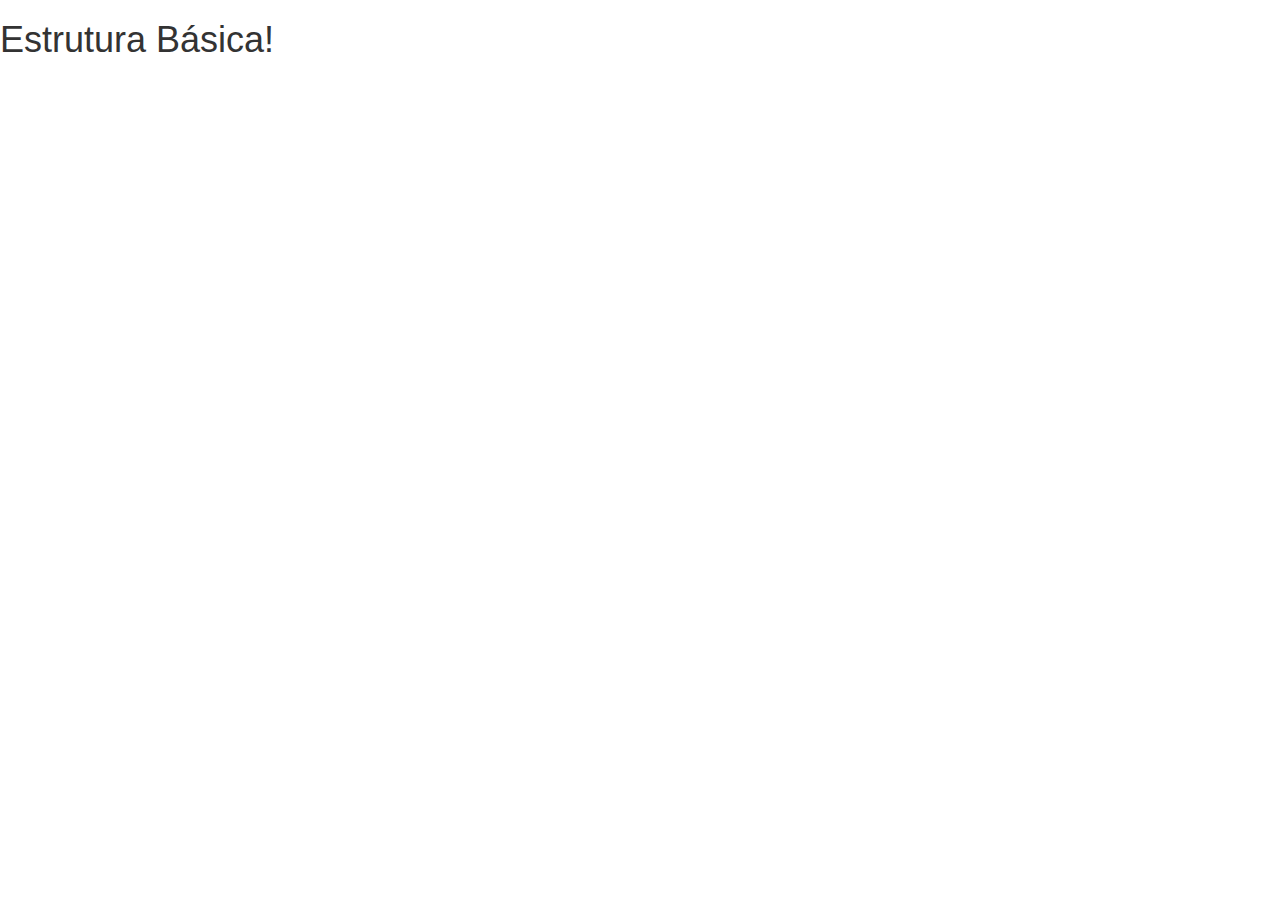
==== index.html @ 52568325 "SGL _ Iniciando o controle de versao do projeto" ====
<!DOCTYPE html>
<html lang="pt-br">

<head>
    <meta charset="utf-8">
    <meta http-equiv="X-UA-Compatible" content="IE=edge">
    <meta name="viewport" content="width=device-width, initial-scale=1">
    <title> PRODEPA - SGL -Sistema de Gerênciamento de Link's </title>
    <!-- Bootstrap -->
    <link href="css/bootstrap.min.css" rel="stylesheet">
    <link rel="stylesheet" href="css/estilo.css">
</head>

<body>
    <h1>Estrutura Básica!</h1>

    <!-- jQuery (obrigatório para plugins JavaScript do Bootstrap) -->
    <script src="https://ajax.googleapis.com/ajax/libs/jquery/1.12.4/jquery.min.js"></script>
    <!-- Inclui todos os plugins compilados (abaixo), ou inclua arquivos separadados se necessário -->
    <script src="js/bootstrap.min.js"></script>
    <script src="js/sgl.js"></script>
</body>

</html>
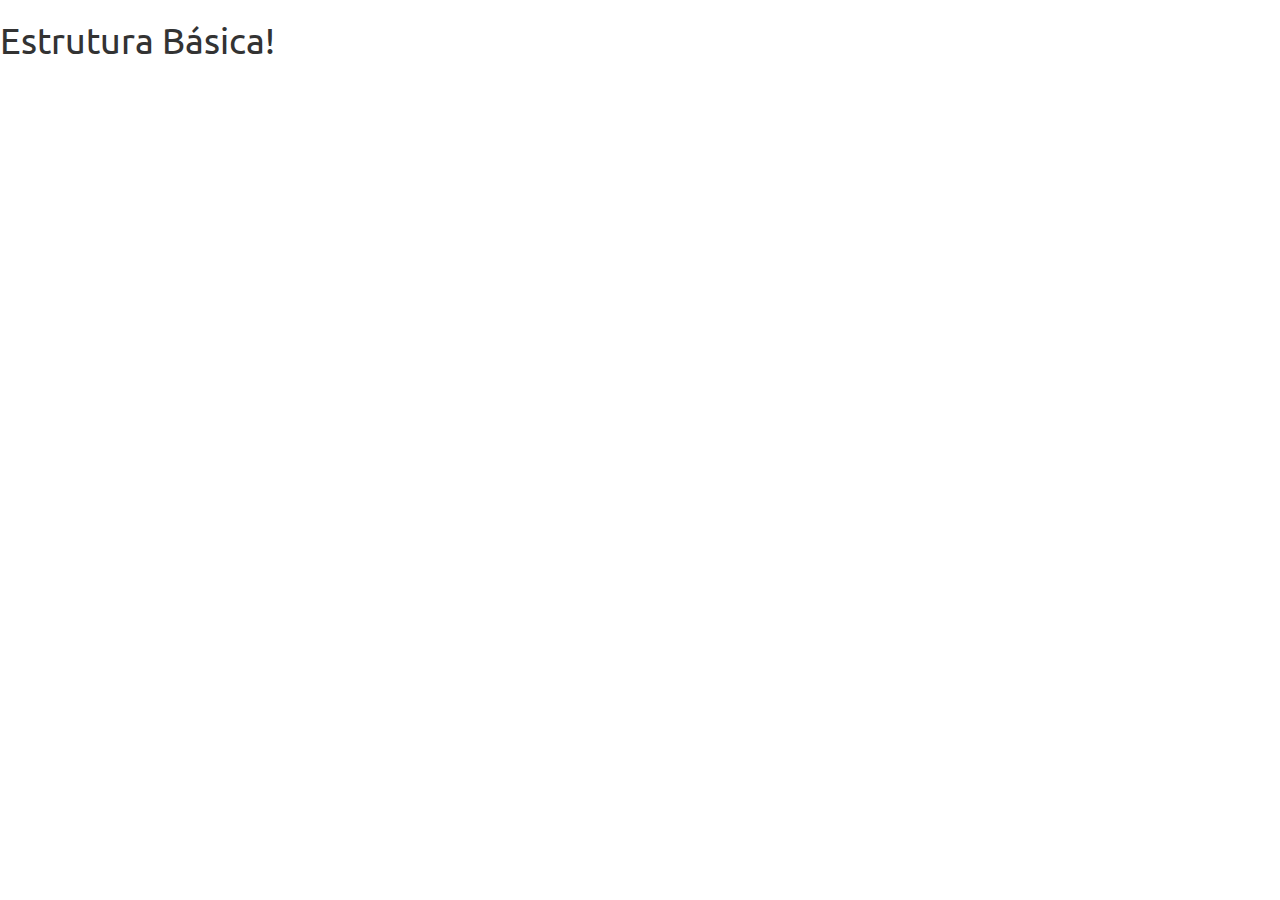
==== commit e5f99d16: "SGL _ Tela de login.html" ====
--- a/index.html
+++ b/index.html
@@ -5,9 +5,13 @@
     <meta charset="utf-8">
     <meta http-equiv="X-UA-Compatible" content="IE=edge">
     <meta name="viewport" content="width=device-width, initial-scale=1">
+    <link rel="icon" type="image/gif" href="imagens/icon-prodepa.gif" sizes="32x32" />
+    <meta property="ogg:title" content="PRODEPA - SGL -Sistema de Gerênciamento de Link's ">
+    <meta property="ogg:description" content="Sistema de Gerenciamento de Link's - PRODEPA !">
     <title> PRODEPA - SGL -Sistema de Gerênciamento de Link's </title>
     <!-- Bootstrap -->
     <link href="css/bootstrap.min.css" rel="stylesheet">
+    <!-- SGL -->
     <link rel="stylesheet" href="css/estilo.css">
 </head>
 
--- a/css/estilo.css
+++ b/css/estilo.css
@@ -0,0 +1,74 @@
+@charset "UTF-8";
+@font-face {
+    font-family: "ubuntu-regular";
+    src: url(../fonts/ubuntu-regular.ttf);
+}
+/* TAGS NATIVAS */
+.h1, .h2, .h3, .h4, .h5, .h6, h1, h2, h3, h4, h5, h6, p, a, form, label, input[type='text'], input[type='email'], input[type='number'], textarea, body {
+    font-family: "ubuntu-regular";
+}
+
+body{
+
+}
+/* CLASSES GLOBAIS*/
+.img-center{
+    display: block;
+    margin: auto;
+}
+.bg-success{background-color: rgb(50, 179, 51); color: white;}
+/*TELA LOGIN*/
+
+#tela_login {
+    background-color: #2E3092;
+    border-radius: 5px;
+    margin-top: 10%;
+    padding: 10px 30px;
+    color: white;
+}
+
+#tela_login h3 {
+    background-color: #0098DB;
+    color: white;
+    padding: 10px;
+    margin: 10px -30px;
+    margin-top: 0;
+}
+
+#tela_login input[type='submit'] {
+    display: inline-block;
+    padding-left: 30px;
+    padding-right: 30px
+}
+
+#tela_login p.bg-danger{
+    background-color: rgb(240, 95, 76);
+    color: white;
+    padding: 10px;
+}
+#tela_login a {
+    color: rgb(199, 199, 199);
+    float: right;
+    cursor: pointer;
+}
+
+#tela_login a:hover, #tela_login a:focus {
+    text-decoration: none;
+    color: white;
+    display: inline-block;
+}
+#tela_recupera_senha{
+    background-color: #F5F5F5;
+    border: 1px solid rgb(199, 195, 200);
+    border-radius: 5px;
+    padding: 20px;
+}
+@media (min-width: 990px){
+    /*TELA LOGIN*/
+    #tela_login img{margin-top:20px}
+}
+@media (max-width: 990px){
+    /*TELA LOGIN*/
+    #tela_login{margin-top: 10px; margin-bottom: 10px;}
+    #tela_login img{max-width: 400px}
+}
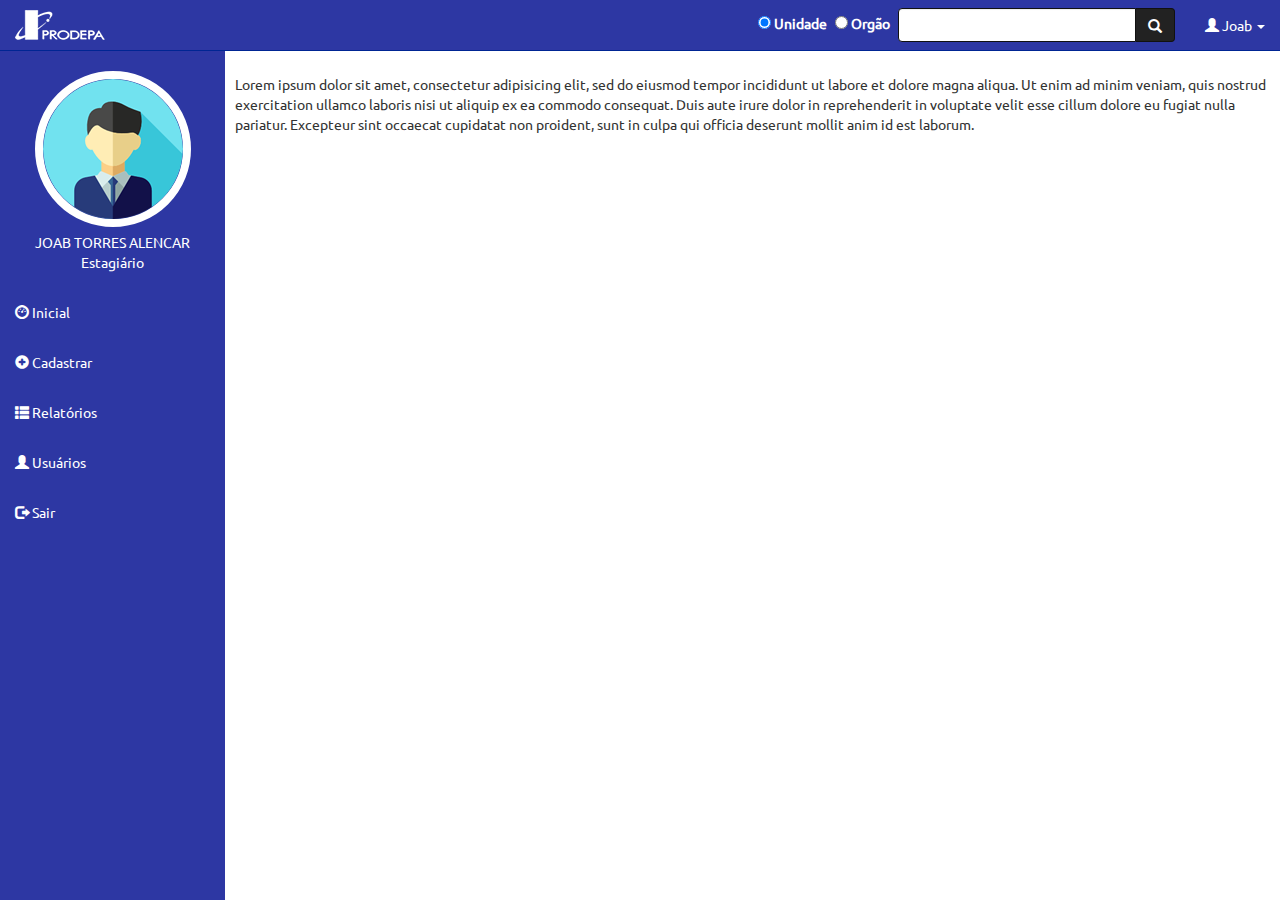
==== commit 0e844606: "criado menu de navegação do sistema" ====
--- a/index.html
+++ b/index.html
@@ -1,28 +1,156 @@
 <!DOCTYPE html>
 <html lang="pt-br">
 
-<head>
-    <meta charset="utf-8">
-    <meta http-equiv="X-UA-Compatible" content="IE=edge">
-    <meta name="viewport" content="width=device-width, initial-scale=1">
-    <link rel="icon" type="image/gif" href="imagens/icon-prodepa.gif" sizes="32x32" />
-    <meta property="ogg:title" content="PRODEPA - SGL -Sistema de Gerênciamento de Link's ">
-    <meta property="ogg:description" content="Sistema de Gerenciamento de Link's - PRODEPA !">
-    <title> PRODEPA - SGL -Sistema de Gerênciamento de Link's </title>
-    <!-- Bootstrap -->
-    <link href="css/bootstrap.min.css" rel="stylesheet">
-    <!-- SGL -->
-    <link rel="stylesheet" href="css/estilo.css">
-</head>
+    <head>
+        <meta charset="utf-8">
+        <meta http-equiv="X-UA-Compatible" content="IE=edge">
+        <meta name="viewport" content="width=device-width, initial-scale=1">
+        <link rel="icon" type="image/gif" href="imagens/icon-prodepa.gif" sizes="32x32" />
+        <meta property="ogg:title" content="PRODEPA - SGL -Sistema de Gerênciamento de Link's ">
+        <meta property="ogg:description" content="Sistema de Gerenciamento de Link's - PRODEPA !">
+        <title> PRODEPA - SGL -Sistema de Gerenciamento de Link's </title>
+        <!-- Bootstrap -->
+        <link href="css/bootstrap.min.css" rel="stylesheet">
+        <!-- SGL -->
+        <link rel="stylesheet" href="css/estilo.css">
+    </head>
 
-<body>
-    <h1>Estrutura Básica!</h1>
+    <body>
+        <div id="tela_sistema">
 
-    <!-- jQuery (obrigatório para plugins JavaScript do Bootstrap) -->
-    <script src="https://ajax.googleapis.com/ajax/libs/jquery/1.12.4/jquery.min.js"></script>
-    <!-- Inclui todos os plugins compilados (abaixo), ou inclua arquivos separadados se necessário -->
-    <script src="js/bootstrap.min.js"></script>
-    <script src="js/sgl.js"></script>
-</body>
+            <!-- Navigation -->
+            <nav class="navbar navbar-inverse navbar-fixed-top" role="navigation" id="menu_sistema">
+                <!-- Brand and toggle get grouped for better mobile display -->
+                <div class="navbar-header">
+                    <button type="button" class="navbar-toggle" data-toggle="collapse" data-target=".navbar-ex1-collapse">
+                        <span class="sr-only">Toggle navigation</span>
+                        <span class="icon-bar"></span>
+                        <span class="icon-bar"></span>
+                        <span class="icon-bar"></span>
+                    </button>
+                    <a class="navbar-brand" href="index.html"><img src="imagens/logo_menu.png" alt=""></a>
+                </div>
+                <!-- Top Menu Items -->
+
+                <ul class="nav navbar-right top-nav">
+                    <li>
+                        <form action="text.html" class="navbar-form" method="POST" autocomplete="off" name="nSearchSGL">
+                            <div class="form-group">
+                                <label ><input type="radio" name="nSearchFinalidade" value="Unidade" checked> Unidade</label>
+                                <label ><input type="radio" name="nSearchFinalidade" value="Orgão"> Orgão</label>
+                            </div>
+                            <div class="input-group">
+                                <input type="text" name="nSerachCampo" class="form-control">
+                                <span class="input-group-addon" onclick="submit_form_navbar()"><span class="glyphicon glyphicon-search"></span></span>
+                            </div>
+                        </form>
+                    </li>
+                    <li class="dropdown">
+                        <a href="#" class="dropdown-toggle" data-toggle="dropdown"><i class="glyphicon glyphicon-user"></i> Joab <b class="caret"></b></a>
+                        <ul class="dropdown-menu">
+                            <li>
+                                <a href="#"><i class="glyphicon glyphicon-user"></i> Editar Perfil</a>
+                            </li>
+                            <li class="divider"></li>
+                            <li>
+                                <a href="#"><i class="glyphicon glyphicon-log-out"></i> Sair</a>
+                            </li>
+
+                        </ul>
+                    </li>
+                </ul>
+
+                <!-- Sidebar Menu Items - These collapse to the responsive navigation menu on small screens -->
+                <div class="collapse navbar-collapse navbar-ex1-collapse">
+                    <nav class="side-nav"> 
+                        <figure>
+                            <img src="imagens/user_masculino.png" class="img-center img-responsive img-circle">
+                            <figcaption>
+                                <p class="text-center text-uppercase">Joab Torres Alencar</p>
+                                <p class="text-center">Estagiário</p>
+                            </figcaption>
+                        </figure>
+
+                        <ul class="nav navbar-nav">
+
+                            <li >
+                                <a href="index.html"><i class="glyphicon glyphicon-dashboard"></i> Inicial</a>
+                            </li>
+                            <li>
+                                <a href="javascript:;" data-toggle="collapse" data-target="#menu_cadastro"><i class="glyphicon glyphicon-plus-sign"></i> Cadastrar <i class="fa fa-fw fa-caret-down"></i></a>
+                                <ul id="menu_cadastro" class="collapse">
+                                    <li>
+                                        <a href="#"><i class="glyphicon glyphicon-plus-sign"></i> Cidade</a>
+                                    </li>
+                                    <li>
+                                        <a href="#"><i class="glyphicon glyphicon-plus-sign"></i> Orgão</a>
+                                    </li>
+                                    <li>
+                                        <a href="#"><i class="glyphicon glyphicon-plus-sign"></i> AP</a>
+                                    </li>
+                                    <li>
+                                        <a href="#"><i class="glyphicon glyphicon-plus-sign"></i> Unidade</a>
+                                    </li>
+                                </ul>
+                            </li>
+                            <li>
+                                <a href="javascript:;" data-toggle="collapse" data-target="#menu_relatorio"><i class="glyphicon glyphicon-th-list"></i> Relatórios <i class="fa fa-fw fa-caret-down"></i></a>
+                                <ul id="menu_relatorio" class="collapse">
+                                    <li>
+                                        <a href="#"><i class="glyphicon glyphicon-th-list"></i> Cidades</a>
+                                    </li>
+                                    <li>
+                                        <a href="#"><i class="glyphicon glyphicon-th-list"></i> Orgãos</a>
+                                    </li>
+                                    <li>
+                                        <a href="#"><i class="glyphicon glyphicon-th-list"></i> AP's</a>
+                                    </li>
+                                    <li>
+                                        <a href="#"><i class="glyphicon glyphicon-th-list"></i> Unidade</a>
+                                    </li>
+                                    <li>
+                                        <a href="#"><i class="glyphicon glyphicon-th-list"></i> Filtro</a>
+                                    </li>
+                                </ul>
+                            </li>
+                            <li>
+                                <a href="javascript:;" data-toggle="collapse" data-target="#menu_usuario"><i class="glyphicon glyphicon-user"></i> Usuários <i class="fa fa-fw fa-caret-down"></i></a>
+                                <ul id="menu_usuario" class="collapse">
+                                    <li>
+                                        <a href="#"><i class="glyphicon glyphicon-plus-sign"></i> Novo Usuário</a>
+                                    </li>
+                                    <li>
+                                        <a href="#"><i class="glyphicon glyphicon-user"></i> Editar Perfil</a>
+                                    </li>
+                                    <li>
+                                        <a href="#"><i class="glyphicon glyphicon-th-list"></i> Lista Usuário</a>
+                                    </li>
+                                </ul>
+                            </li>
+                            <li>
+                                <a href=""><i class="glyphicon glyphicon-log-out"></i> Sair</a>
+                            </li>
+                        </ul>
+                    </nav>
+                    <!-- FIM SIDE-NAV-->
+                </div>
+                <!-- /.navbar-collapse -->
+            </nav>
+
+            <div id="conteudo_sistema">
+                <p>Lorem ipsum dolor sit amet, consectetur adipisicing elit, sed do eiusmod tempor incididunt ut labore et dolore magna aliqua. Ut enim ad minim veniam, quis nostrud exercitation ullamco laboris nisi ut aliquip ex ea commodo consequat. Duis aute
+                    irure dolor in reprehenderit in voluptate velit esse cillum dolore eu fugiat nulla pariatur. Excepteur sint occaecat cupidatat non proident, sunt in culpa qui officia deserunt mollit anim id est laborum.</p>
+            </div>
+            <!-- /#conteudo_sistema -->
+
+        </div>
+        <!-- /#tela_sistema -->
+
+        <!-- jQuery (obrigatório para plugins JavaScript do Bootstrap) -->
+        <script src="https://ajax.googleapis.com/ajax/libs/jquery/1.12.4/jquery.min.js"></script>
+        <!-- Inclui todos os plugins compilados (abaixo), ou inclua arquivos separadados se necessário -->
+        <script src="js/bootstrap.min.js"></script>
+        <script src="js/sgl.js"></script>
+    </body>
 
 </html>
--- a/css/estilo.css
+++ b/css/estilo.css
@@ -3,20 +3,28 @@
     font-family: "ubuntu-regular";
     src: url(../fonts/ubuntu-regular.ttf);
 }
+
+
 /* TAGS NATIVAS */
+
 .h1, .h2, .h3, .h4, .h5, .h6, h1, h2, h3, h4, h5, h6, p, a, form, label, input[type='text'], input[type='email'], input[type='number'], textarea, body {
     font-family: "ubuntu-regular";
 }
 
-body{
-
-}
+
 /* CLASSES GLOBAIS*/
-.img-center{
+
+.img-center {
     display: block;
     margin: auto;
 }
-.bg-success{background-color: rgb(50, 179, 51); color: white;}
+.oculta{display: none};
+.bg-success {
+    background-color: rgb(50, 179, 51);
+    color: white;
+}
+
+
 /*TELA LOGIN*/
 
 #tela_login {
@@ -41,11 +49,12 @@
     padding-right: 30px
 }
 
-#tela_login p.bg-danger{
+#tela_login p.bg-danger {
     background-color: rgb(240, 95, 76);
     color: white;
     padding: 10px;
 }
+
 #tela_login a {
     color: rgb(199, 199, 199);
     float: right;
@@ -57,18 +66,168 @@
     color: white;
     display: inline-block;
 }
-#tela_recupera_senha{
+
+#tela_recupera_senha {
     background-color: #F5F5F5;
     border: 1px solid rgb(199, 195, 200);
     border-radius: 5px;
     padding: 20px;
 }
-@media (min-width: 990px){
+
+@media (min-width: 990px) {
     /*TELA LOGIN*/
-    #tela_login img{margin-top:20px}
-}
-@media (max-width: 990px){
+    #tela_login img {
+        margin-top: 20px
+    }
+}
+
+@media (max-width: 990px) {
     /*TELA LOGIN*/
-    #tela_login{margin-top: 10px; margin-bottom: 10px;}
-    #tela_login img{max-width: 400px}
-}
+    #tela_login {
+        margin-top: 10px;
+        margin-bottom: 10px;
+    }
+    #tela_login img {
+        max-width: 400px
+    }
+}
+
+/*CONTAINER DO SISTEMA*/
+#tela_sistema {
+    padding-left: 0;
+}
+
+#conteudo_sistema {
+    width: 100%;
+    padding: 0;
+    background-color: #fff;
+    margin-top: 100px;
+}
+
+@media(min-width:768px) {
+    #tela_sistema {
+        padding-left: 225px;
+    }
+    #conteudo_sistema {
+        padding: 10px;
+        margin-top: 64px;
+    }
+}
+
+/*MENU PRINCIPAL - NAV*/
+.navbar-inverse{
+    background-color: #2D37A3;
+    border-color: #002593;
+    color: white;
+}
+.navbar-inverse>.navbar-header>.navbar-brand{padding: 10px 15px;}
+.navbar-inverse .navbar-nav > li > a{color: white}
+/* Top Navigation */
+
+.top-nav {
+    padding: 0 15px;
+}
+
+
+.top-nav>li {
+    display: inline-block;
+    float: left;
+}
+.top-nav>li>form>div>label{margin-right: 5px;}
+.top-nav>li>form>.input-group>.form-control{border-color: #111111;}
+.top-nav>li>form>.input-group>.input-group-addon{background: #222222;border-color: #111111; color: white; cursor: pointer;}
+.top-nav>li>a{
+    padding-top: 15px;
+    padding-bottom: 15px;
+    line-height: 20px;
+    color: rgb(255, 255, 255);
+}
+
+.top-nav>li>a:hover, .top-nav>li>a:focus, .top-nav>.open>a, .top-nav>.open>a:hover, .top-nav>.open>a:focus {
+    color: #fff;
+    background-color: #000;
+}
+
+.top-nav>.open>.dropdown-menu {
+    float: left;
+    position: absolute;
+    margin-top: 0;
+    border: 1px solid rgba(0, 0, 0, .15);
+    border-top-left-radius: 0;
+    border-top-right-radius: 0;
+    background-color: #fff;
+    -webkit-box-shadow: 0 6px 12px rgba(0, 0, 0, .175);
+    box-shadow: 0 6px 12px rgba(0, 0, 0, .175);
+}
+
+.top-nav>.open>.dropdown-menu>li>a {
+    white-space: normal;
+}
+@media (max-width: 768px){
+    .top-nav>li {
+        display: block;
+        float: none;
+    }
+}
+
+/* Side Navigation */
+
+@media(min-width:768px) {
+    .side-nav {
+        position: fixed;
+        top: 51px;
+        left: 225px;
+        width: 225px;
+        margin-left: -225px;
+        border: none;
+        border-radius: 0;
+        overflow-y: auto;
+        background-color: #2D37A3;
+        border-color: #002593;
+        bottom: 0;
+        overflow-x: hidden;
+        padding-bottom: 40px;
+    }
+    .side-nav>ul>li>a {
+        width: 225px;
+    }
+    .side-nav li a:hover, .side-nav li a:focus {
+        outline: none;
+        background-color: #FFFFFF !important;
+        color: #002593 !important;
+    }
+}
+@media (max-width: 768px){
+    .side-nav>figure{
+        display: none;
+    }
+}
+.side-nav>figure{
+    margin-top: 20px;
+    margin-bottom: 20px;
+}
+.side-nav>figure>img{
+    border: 8px solid #fff;
+}
+.side-nav>figure>figcaption{padding-top:10px;}
+.side-nav>figure>figcaption>p{line-height: 10px;}
+
+.navbar-inverse .navbar-nav > .active > a, .navbar-inverse .navbar-nav > .active > a:focus, .navbar-inverse .navbar-nav > .active > a:hover{
+    outline: none;
+    background-color: #FFFFFF !important;
+    color: #002593 !important;
+}
+.side-nav>ul>li>ul {
+    padding: 0;
+}
+
+.side-nav>ul>li>ul>li>a {
+    display: block;
+    padding: 10px 15px 10px 38px;
+    text-decoration: none;
+    color: #ffffff;
+}
+
+.side-nav>ul>li>ul>li>a:hover {
+    color: #fff;
+}
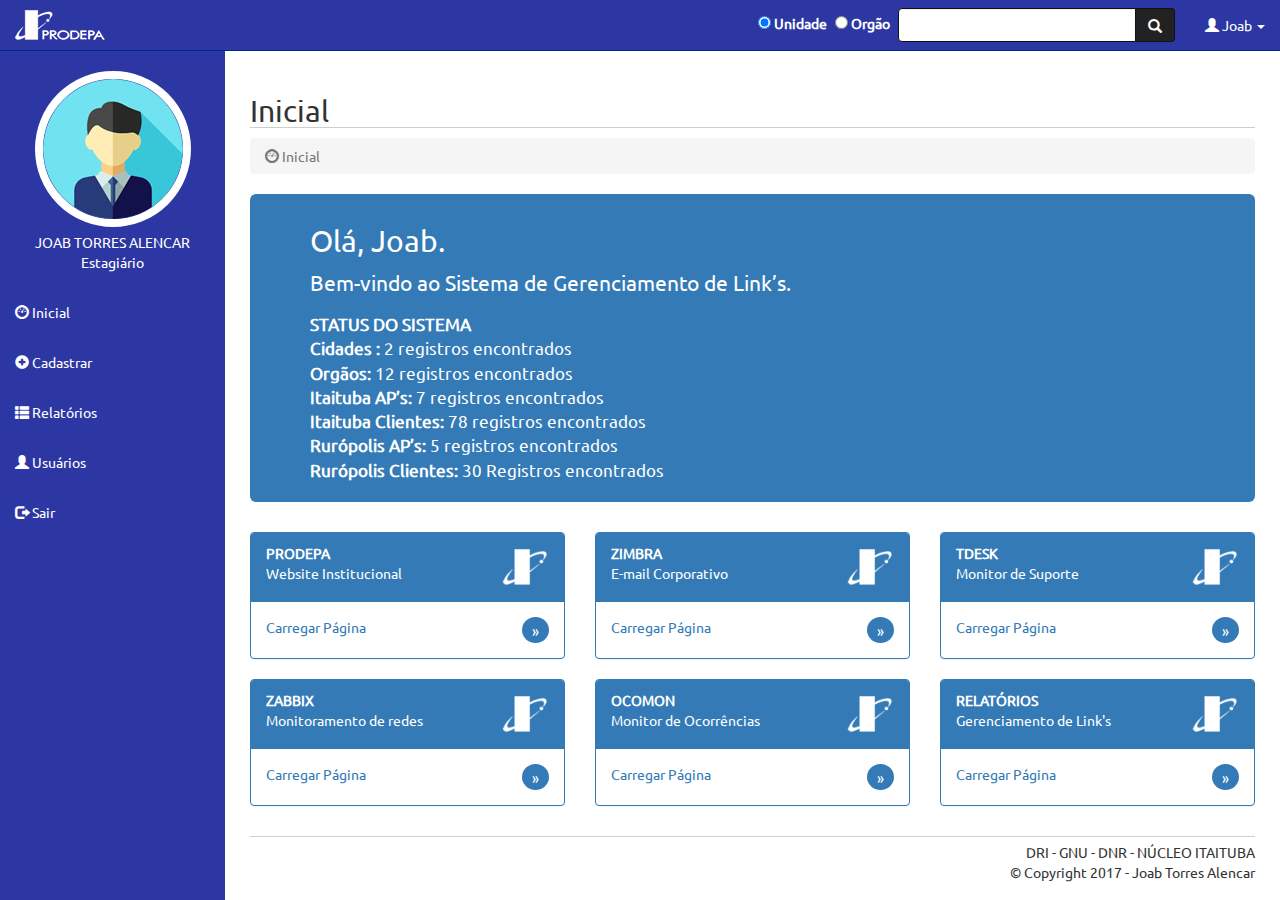
==== commit dd16f966: "index.html concluida" ====
--- a/index.html
+++ b/index.html
@@ -138,8 +138,150 @@
             </nav>
 
             <div id="conteudo_sistema">
-                <p>Lorem ipsum dolor sit amet, consectetur adipisicing elit, sed do eiusmod tempor incididunt ut labore et dolore magna aliqua. Ut enim ad minim veniam, quis nostrud exercitation ullamco laboris nisi ut aliquip ex ea commodo consequat. Duis aute
-                    irure dolor in reprehenderit in voluptate velit esse cillum dolore eu fugiat nulla pariatur. Excepteur sint occaecat cupidatat non proident, sunt in culpa qui officia deserunt mollit anim id est laborum.</p>
+                <div class="container-fluid">
+                    <div class="row" >
+                        <div class="col-sm-12 col-md-12 col-lg-12" id="pagina-header">
+                            <h2>Inicial</h2>
+                            <ol class="breadcrumb">
+                                <li class="active"><i class="glyphicon glyphicon-dashboard"></i> Inicial</li>
+                            </ol>
+                        </div>
+                    </div>
+                    <!--FIM pagina-header-->
+                    <div class="row">
+                        <div class="col-sm-12 col-md-12 col-lg-12">
+                            <div class="jumbotron">
+                                <h2>Olá, Joab.</h2>
+                                <p>Bem-vindo ao Sistema de Gerenciamento de Link’s.</p>
+                                <ul class="list-unstyled">
+                                    <li class="font-bold text-uppercase">STATUS DO SISTEMA</li>
+                                    <li><span class="font-bold">Cidades :</span> 2 registros encontrados</li>
+                                    <li><span class="font-bold">Orgãos: </span> 12 registros encontrados</li>
+                                    <li><span class="font-bold">Itaituba AP’s:</span>  7 registros encontrados</li>
+                                    <li><span class="font-bold">Itaituba Clientes:</span>  78 registros encontrados</li>
+                                    <li><span class="font-bold">Rurópolis AP’s:</span>  5 registros encontrados</li>
+                                    <li><span class="font-bold">Rurópolis Clientes: </span>  30 Registros encontrados</li>
+                                </ul>
+                            </div>
+                        </div>
+                        <div class="col-sm-6 col-md-4 col-lg-4">
+                            <div class="panel panel-primary">
+                                <div class="panel-heading">
+                                    <div class="row">
+                                        <div class="col-xs-9">
+                                            <div class="text-uppercase font-bold">PRODEPA</div>
+                                            <div>Website Institucional</div>
+                                        </div>
+                                       <div class="col-xs-3">
+                                            <img src="imagens/panel_icon.png" class="img-right img-responsive" alt="PRODEPA - LOGOTIPO"/>
+                                        </div>
+                                    </div>
+                                </div>
+                                <div class="panel-body">
+                                    <a href="#">Carregar Página<span>&raquo;</span></a>
+                                </div>
+                            </div>
+                        </div>
+
+                        <div class="col-sm-6 col-md-4 col-lg-4">
+                            <div class="panel panel-primary">
+                                <div class="panel-heading">
+                                    <div class="row">
+                                        <div class="col-xs-9">
+                                            <div class="text-uppercase font-bold">ZIMBRA</div>
+                                            <div>E-mail Corporativo</div>
+                                        </div>
+                                       <div class="col-xs-3">
+                                            <img src="imagens/panel_icon.png" class="img-right img-responsive" alt="PRODEPA - LOGOTIPO"/>
+                                        </div>
+                                    </div>
+                                </div>
+                                <div class="panel-body">
+                                    <a href="#">Carregar Página<span>&raquo;</span></a>
+                                </div>
+                            </div>
+                        </div>
+                        <div class="col-sm-6 col-md-4 col-lg-4">
+                            <div class="panel panel-primary">
+                                <div class="panel-heading">
+                                    <div class="row">
+                                        <div class="col-xs-9">
+                                            <div class="text-uppercase font-bold">TDESK</div>
+                                            <div>Monitor de Suporte</div>
+                                        </div>
+                                       <div class="col-xs-3">
+                                            <img src="imagens/panel_icon.png" class="img-right img-responsive" alt="PRODEPA - LOGOTIPO"/>
+                                        </div>
+                                    </div>
+                                </div>
+                                <div class="panel-body">
+                                    <a href="#">Carregar Página<span>&raquo;</span></a>
+                                </div>
+                            </div>
+                        </div>
+                        <div class="col-sm-6 col-md-4 col-lg-4">
+                            <div class="panel panel-primary">
+                                <div class="panel-heading">
+                                    <div class="row">
+                                        <div class="col-xs-9">
+                                            <div class="text-uppercase font-bold">ZABBIX</div>
+                                            <div>Monitoramento de redes</div>
+                                        </div>
+                                       <div class="col-xs-3">
+                                            <img src="imagens/panel_icon.png" class="img-right img-responsive" alt="PRODEPA - LOGOTIPO"/>
+                                        </div>
+                                    </div>
+                                </div>
+                                <div class="panel-body">
+                                    <a href="#">Carregar Página<span>&raquo;</span></a>
+                                </div>
+                            </div>
+                        </div>
+                        <div class="col-sm-6 col-md-4 col-lg-4">
+                            <div class="panel panel-primary">
+                                <div class="panel-heading">
+                                    <div class="row">
+                                        <div class="col-xs-9">
+                                            <div class="text-uppercase font-bold">OCOMON</div>
+                                            <div>Monitor de Ocorrências</div>
+                                        </div>
+                                       <div class="col-xs-3">
+                                            <img src="imagens/panel_icon.png" class="img-right img-responsive" alt="PRODEPA - LOGOTIPO"/>
+                                        </div>
+                                    </div>
+                                </div>
+                                <div class="panel-body">
+                                    <a href="#">Carregar Página<span>&raquo;</span></a>
+                                </div>
+                            </div>
+                        </div>
+                        <div class="col-sm-6 col-md-4 col-lg-4">
+                            <div class="panel panel-primary">
+                                <div class="panel-heading">
+                                    <div class="row">
+                                        <div class="col-xs-9">
+                                            <div class="text-uppercase font-bold">Relatórios</div>
+                                            <div>Gerenciamento de Link's</div>
+                                        </div>
+                                       <div class="col-xs-3">
+                                            <img src="imagens/panel_icon.png" class="img-right img-responsive" alt="PRODEPA - LOGOTIPO"/>
+                                        </div>
+                                    </div>
+                                </div>
+                                <div class="panel-body">
+                                    <a href="#">Carregar Página<span>&raquo;</span></a>
+                                </div>
+                            </div>
+                        </div>
+                    </div>
+                    <!--FIM .ROW-->
+                    
+                    <div id="rodape">
+                        <p class="text-right">DRI - GNU - DNR - NÚCLEO ITAITUBA</p>
+                        <p class="text-right">&copy; Copyright 2017 - Joab Torres Alencar</p>
+                    </div>
+                    <!--FIM #rodape-->
+                </div>
             </div>
             <!-- /#conteudo_sistema -->
 
--- a/css/estilo.css
+++ b/css/estilo.css
@@ -13,17 +13,22 @@
 
 
 /* CLASSES GLOBAIS*/
-
+.font-bold{font-weight: bold;}
 .img-center {
     display: block;
     margin: auto;
 }
+.img-right{
+    display: block;
+    float: right;
+}
 .oculta{display: none};
 .bg-success {
     background-color: rgb(50, 179, 51);
     color: white;
 }
-
+.jumbotron{background-color: #337AB7; color: white; padding-top:10px; padding-bottom: 10px;}
+.jumbotron>ul>li{font-size: 17px;}
 
 /*TELA LOGIN*/
 
@@ -231,3 +236,19 @@
 .side-nav>ul>li>ul>li>a:hover {
     color: #fff;
 }
+/*Breadcrumbs */
+#pagina-header>h2{
+    border-bottom: 1px solid #cecece;
+}
+/* panel*/
+.panel>.panel-body>a{display: block;}
+.panel>.panel-body>a:focus,.panel>.panel-body>a:hover{text-decoration: none;}
+.panel>.panel-body>a>span{float: right; background-color: #337AB7; color: white; padding: 3px 10px; border-radius: 50%}
+/*RODAPE*/
+#rodape{
+    clear: both;
+    margin-top: 10px;
+    padding-top: 5px;
+    border-top: 1px solid #cecece;
+}
+#rodape>p{margin-bottom: 0;}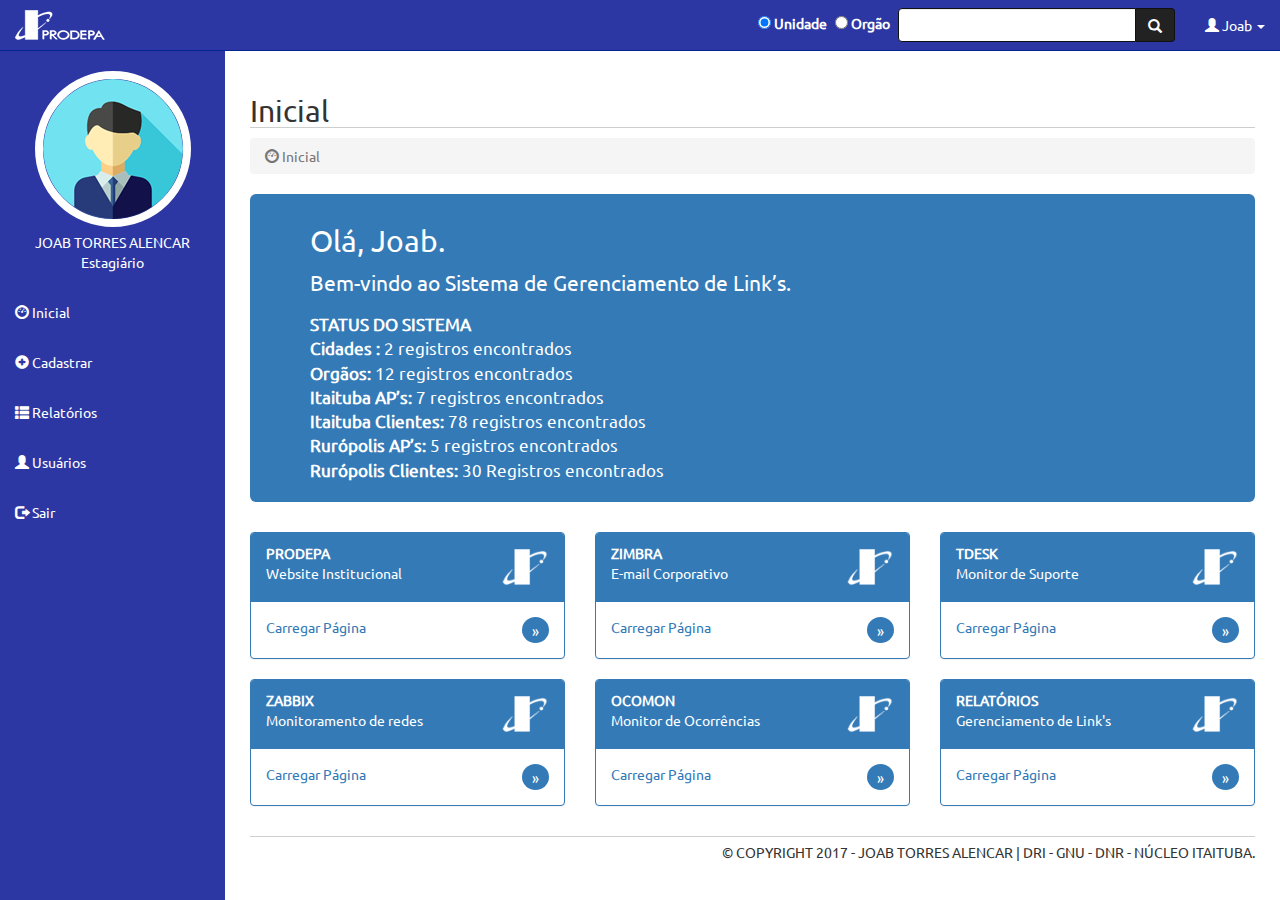
==== commit 47053027: "cadastrar_cidade.html concluido" ====
--- a/index.html
+++ b/index.html
@@ -49,11 +49,11 @@
                         <a href="#" class="dropdown-toggle" data-toggle="dropdown"><i class="glyphicon glyphicon-user"></i> Joab <b class="caret"></b></a>
                         <ul class="dropdown-menu">
                             <li>
-                                <a href="#"><i class="glyphicon glyphicon-user"></i> Editar Perfil</a>
+                                <a href="usuario_editar.html"><i class="glyphicon glyphicon-user"></i> Editar Perfil</a>
                             </li>
                             <li class="divider"></li>
                             <li>
-                                <a href="#"><i class="glyphicon glyphicon-log-out"></i> Sair</a>
+                                <a href="login.html"><i class="glyphicon glyphicon-log-out"></i> Sair</a>
                             </li>
 
                         </ul>
@@ -62,7 +62,7 @@
 
                 <!-- Sidebar Menu Items - These collapse to the responsive navigation menu on small screens -->
                 <div class="collapse navbar-collapse navbar-ex1-collapse">
-                    <nav class="side-nav"> 
+                    <nav class="side-nav">
                         <figure>
                             <img src="imagens/user_masculino.png" class="img-center img-responsive img-circle">
                             <figcaption>
@@ -80,16 +80,16 @@
                                 <a href="javascript:;" data-toggle="collapse" data-target="#menu_cadastro"><i class="glyphicon glyphicon-plus-sign"></i> Cadastrar <i class="fa fa-fw fa-caret-down"></i></a>
                                 <ul id="menu_cadastro" class="collapse">
                                     <li>
-                                        <a href="#"><i class="glyphicon glyphicon-plus-sign"></i> Cidade</a>
-                                    </li>
-                                    <li>
-                                        <a href="#"><i class="glyphicon glyphicon-plus-sign"></i> Orgão</a>
-                                    </li>
-                                    <li>
-                                        <a href="#"><i class="glyphicon glyphicon-plus-sign"></i> AP</a>
-                                    </li>
-                                    <li>
-                                        <a href="#"><i class="glyphicon glyphicon-plus-sign"></i> Unidade</a>
+                                        <a href="cadastrar_cidade.html"><i class="glyphicon glyphicon-plus-sign"></i> Cidade</a>
+                                    </li>
+                                    <li>
+                                        <a href="cadastrar_orgao.html"><i class="glyphicon glyphicon-plus-sign"></i> Orgão</a>
+                                    </li>
+                                    <li>
+                                        <a href="cadastrar_ap.html"><i class="glyphicon glyphicon-plus-sign"></i> AP</a>
+                                    </li>
+                                    <li>
+                                        <a href="cadastrar_unidade.html"><i class="glyphicon glyphicon-plus-sign"></i> Unidade</a>
                                     </li>
                                 </ul>
                             </li>
@@ -97,19 +97,19 @@
                                 <a href="javascript:;" data-toggle="collapse" data-target="#menu_relatorio"><i class="glyphicon glyphicon-th-list"></i> Relatórios <i class="fa fa-fw fa-caret-down"></i></a>
                                 <ul id="menu_relatorio" class="collapse">
                                     <li>
-                                        <a href="#"><i class="glyphicon glyphicon-th-list"></i> Cidades</a>
-                                    </li>
-                                    <li>
-                                        <a href="#"><i class="glyphicon glyphicon-th-list"></i> Orgãos</a>
-                                    </li>
-                                    <li>
-                                        <a href="#"><i class="glyphicon glyphicon-th-list"></i> AP's</a>
-                                    </li>
-                                    <li>
-                                        <a href="#"><i class="glyphicon glyphicon-th-list"></i> Unidade</a>
-                                    </li>
-                                    <li>
-                                        <a href="#"><i class="glyphicon glyphicon-th-list"></i> Filtro</a>
+                                        <a href="relatorios_cidade.html"><i class="glyphicon glyphicon-th-list"></i> Cidades</a>
+                                    </li>
+                                    <li>
+                                        <a href="relatorios_orgao.html"><i class="glyphicon glyphicon-th-list"></i> Orgãos</a>
+                                    </li>
+                                    <li>
+                                        <a href="relatorios_ap.html"><i class="glyphicon glyphicon-th-list"></i> AP's</a>
+                                    </li>
+                                    <li>
+                                        <a href="relatorios_unidade.html"><i class="glyphicon glyphicon-th-list"></i> Unidade</a>
+                                    </li>
+                                    <li>
+                                        <a href="relatorios_filtro.html"><i class="glyphicon glyphicon-th-list"></i> Filtro</a>
                                     </li>
                                 </ul>
                             </li>
@@ -117,18 +117,18 @@
                                 <a href="javascript:;" data-toggle="collapse" data-target="#menu_usuario"><i class="glyphicon glyphicon-user"></i> Usuários <i class="fa fa-fw fa-caret-down"></i></a>
                                 <ul id="menu_usuario" class="collapse">
                                     <li>
-                                        <a href="#"><i class="glyphicon glyphicon-plus-sign"></i> Novo Usuário</a>
-                                    </li>
-                                    <li>
-                                        <a href="#"><i class="glyphicon glyphicon-user"></i> Editar Perfil</a>
-                                    </li>
-                                    <li>
-                                        <a href="#"><i class="glyphicon glyphicon-th-list"></i> Lista Usuário</a>
-                                    </li>
-                                </ul>
-                            </li>
-                            <li>
-                                <a href=""><i class="glyphicon glyphicon-log-out"></i> Sair</a>
+                                        <a href="usuario_cadastrar.html"><i class="glyphicon glyphicon-plus-sign"></i> Novo Usuário</a>
+                                    </li>
+                                    <li>
+                                        <a href="usuario_editar.html"><i class="glyphicon glyphicon-user"></i> Editar Perfil</a>
+                                    </li>
+                                    <li>
+                                        <a href="usuario_lista.html"><i class="glyphicon glyphicon-th-list"></i> Lista Usuário</a>
+                                    </li>
+                                </ul>
+                            </li>
+                            <li>
+                                <a href="login.html"><i class="glyphicon glyphicon-log-out"></i> Sair</a>
                             </li>
                         </ul>
                     </nav>
@@ -275,10 +275,9 @@
                         </div>
                     </div>
                     <!--FIM .ROW-->
-                    
+
                     <div id="rodape">
-                        <p class="text-right">DRI - GNU - DNR - NÚCLEO ITAITUBA</p>
-                        <p class="text-right">&copy; Copyright 2017 - Joab Torres Alencar</p>
+                        <p class="text-right text-uppercase">&copy; Copyright 2017 - Joab Torres Alencar | DRI - GNU - DNR - NÚCLEO ITAITUBA.</p>
                     </div>
                     <!--FIM #rodape-->
                 </div>
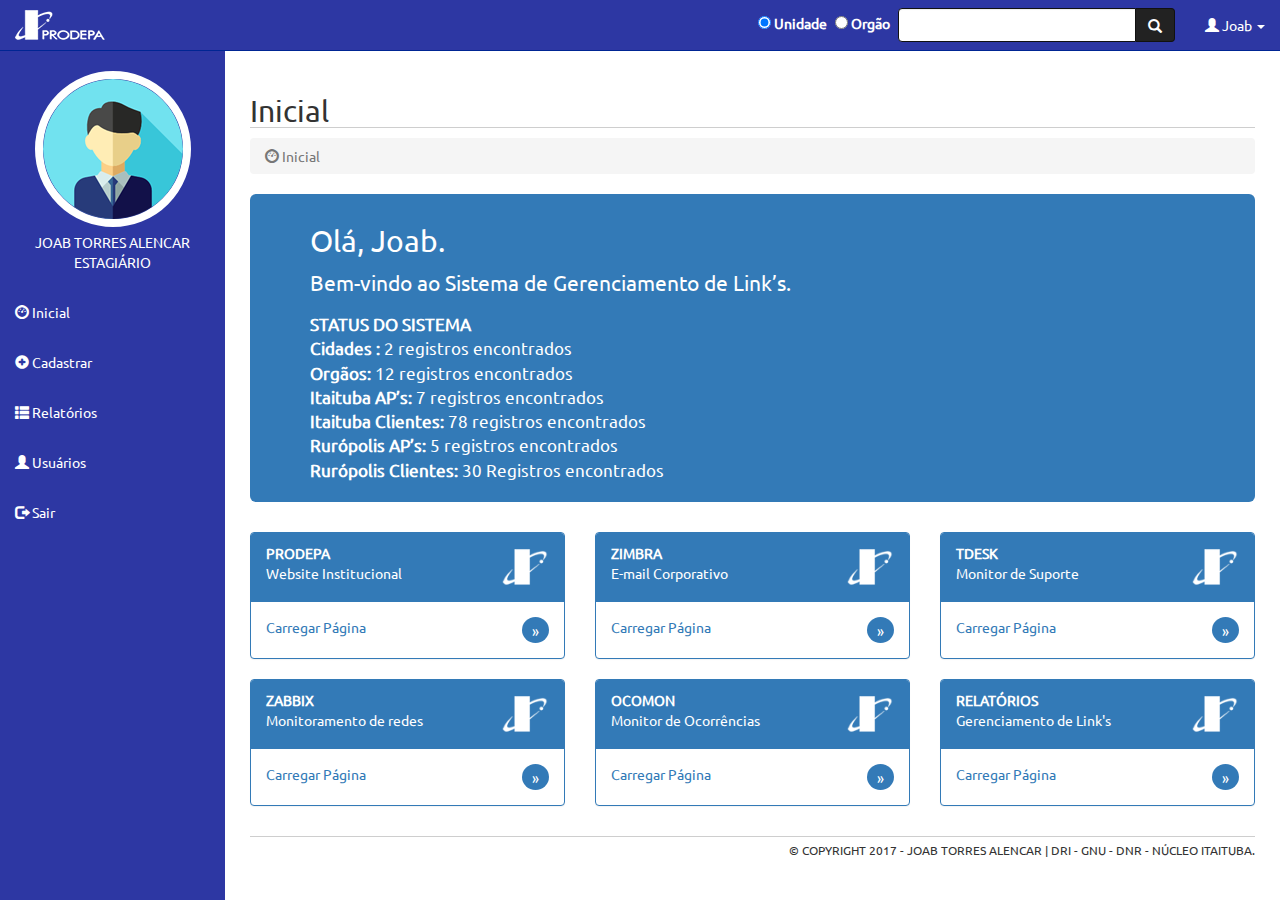
==== commit 28f55e96: "Relatorios: foi  criado a marcao front-end dos relatorios. Unidade: foi criado a view da unidade uma" ====
--- a/index.html
+++ b/index.html
@@ -106,10 +106,10 @@
                                         <a href="relatorios_ap.html"><i class="glyphicon glyphicon-th-list"></i> AP's</a>
                                     </li>
                                     <li>
-                                        <a href="relatorios_unidade.html"><i class="glyphicon glyphicon-th-list"></i> Unidade</a>
-                                    </li>
-                                    <li>
-                                        <a href="relatorios_filtro.html"><i class="glyphicon glyphicon-th-list"></i> Filtro</a>
+                                        <a href="relatorios_unidade.html"><i class="glyphicon glyphicon-th-list"></i> Unidades</a>
+                                    </li>
+                                    <li>
+                                        <a href="relatorios_consulta.html"><i class="glyphicon glyphicon-th-list"></i> Consultas</a>
                                     </li>
                                 </ul>
                             </li>
@@ -178,7 +178,7 @@
                                     </div>
                                 </div>
                                 <div class="panel-body">
-                                    <a href="#">Carregar Página<span>&raquo;</span></a>
+                                    <a href="http://prodepa.pa.gov.br/" target="_blank">Carregar Página<span>&raquo;</span></a>
                                 </div>
                             </div>
                         </div>
@@ -197,7 +197,7 @@
                                     </div>
                                 </div>
                                 <div class="panel-body">
-                                    <a href="#">Carregar Página<span>&raquo;</span></a>
+                                    <a href="http://mail.prodepa.pa.gov.br/" target="_blank">Carregar Página<span>&raquo;</span></a>
                                 </div>
                             </div>
                         </div>
@@ -215,7 +215,7 @@
                                     </div>
                                 </div>
                                 <div class="panel-body">
-                                    <a href="#">Carregar Página<span>&raquo;</span></a>
+                                    <a href="http://tdesk.prodepa.pa.gov.br" target="_blank">Carregar Página<span>&raquo;</span></a>
                                 </div>
                             </div>
                         </div>
@@ -233,7 +233,7 @@
                                     </div>
                                 </div>
                                 <div class="panel-body">
-                                    <a href="#">Carregar Página<span>&raquo;</span></a>
+                                    <a href="http://zabbix.prodepa.pa.gov.br" target="_blank">Carregar Página<span>&raquo;</span></a>
                                 </div>
                             </div>
                         </div>
@@ -251,7 +251,7 @@
                                     </div>
                                 </div>
                                 <div class="panel-body">
-                                    <a href="#">Carregar Página<span>&raquo;</span></a>
+                                    <a href="http://ocomon.prodepa.gov.br/" target="_blank">Carregar Página<span>&raquo;</span></a>
                                 </div>
                             </div>
                         </div>
@@ -269,7 +269,7 @@
                                     </div>
                                 </div>
                                 <div class="panel-body">
-                                    <a href="#">Carregar Página<span>&raquo;</span></a>
+                                    <a href="relatorios_consulta.html">Carregar Página<span>&raquo;</span></a>
                                 </div>
                             </div>
                         </div>
@@ -292,6 +292,25 @@
         <!-- Inclui todos os plugins compilados (abaixo), ou inclua arquivos separadados se necessário -->
         <script src="js/bootstrap.min.js"></script>
         <script src="js/sgl.js"></script>
+        
+        <!--MODAL - ESTRUTURA BÁSICA-->
+        <section class="modal fade" id="modal_recupera" tabindex="-1" role="dialog">
+            <article class="modal-dialog modal-md" role="document">
+                <section class="modal-content">
+                    <header class="modal-header bg-primary">
+                        <button class="close" type="button" data-dismiss="modal" aria-label="Close"><span aria-hidden="true">&times;</span></button>
+                        <p class="panel-title">Mensagem</p>
+                    </header>
+                    <article class="modal-body">
+                        <p class="text-justify">Lorem Ipsum Dolor!</p>
+                    </article>
+                    <footer class="modal-footer">
+                        <button class="btn btn-default" type="button" data-dismiss="modal">Fechar</button>
+                    </footer>
+                </section>
+            </article>
+        </section>
+        <!--MODAL - ESTRUTURA BÁSICA-->
     </body>
 
 </html>
--- a/css/estilo.css
+++ b/css/estilo.css
@@ -13,6 +13,14 @@
 
 
 /* CLASSES GLOBAIS*/
+.title-destaque{
+    color: #2E3092;
+    font-weight: bolder;
+    display: block;
+}
+.clear{
+    clear: both;
+}
 .font-bold{font-weight: bold;}
 .img-center {
     display: block;
@@ -215,7 +223,7 @@
     border: 8px solid #fff;
 }
 .side-nav>figure>figcaption{padding-top:10px;}
-.side-nav>figure>figcaption>p{line-height: 10px;}
+.side-nav>figure>figcaption>p{line-height: 10px;text-transform: uppercase;}
 
 .navbar-inverse .navbar-nav > .active > a, .navbar-inverse .navbar-nav > .active > a:focus, .navbar-inverse .navbar-nav > .active > a:hover{
     outline: none;
@@ -244,6 +252,41 @@
 .panel>.panel-body>a{display: block;}
 .panel>.panel-body>a:focus,.panel>.panel-body>a:hover{text-decoration: none;}
 .panel>.panel-body>a>span{float: right; background-color: #337AB7; color: white; padding: 3px 10px; border-radius: 50%}
+
+/* CADASTRAR */
+#viewMapa{
+    width: 100%;
+    height: 280px;
+}
+/*UNIDADE*/
+#view-mapa-unidade{
+    width: 100%;
+    height: 230px;  
+}
+/*CONTAINER-USUARIO*/
+#container-usuario-form input[type='file'] {
+    display: none;
+}
+#container-usuario-form form img {
+    width: 150px;
+    height: 150px;
+    border: 5px solid #337ab7;
+    border-radius: 50%;
+    margin-bottom: 5px;
+}
+.thumbnail {
+    background-color: #337ab7;
+    padding: 0px;
+    padding-top: 10px;
+}
+.thumbnail>p{
+    margin: 5px;
+    color: white;
+}
+.thumbnail>.caption{
+    background-color: white;
+    border-top: 10px solid #2D37A3;
+}
 /*RODAPE*/
 #rodape{
     clear: both;
@@ -251,4 +294,4 @@
     padding-top: 5px;
     border-top: 1px solid #cecece;
 }
-#rodape>p{margin-bottom: 0;}+#rodape>p{margin-bottom: 0; font-size: 12px;}
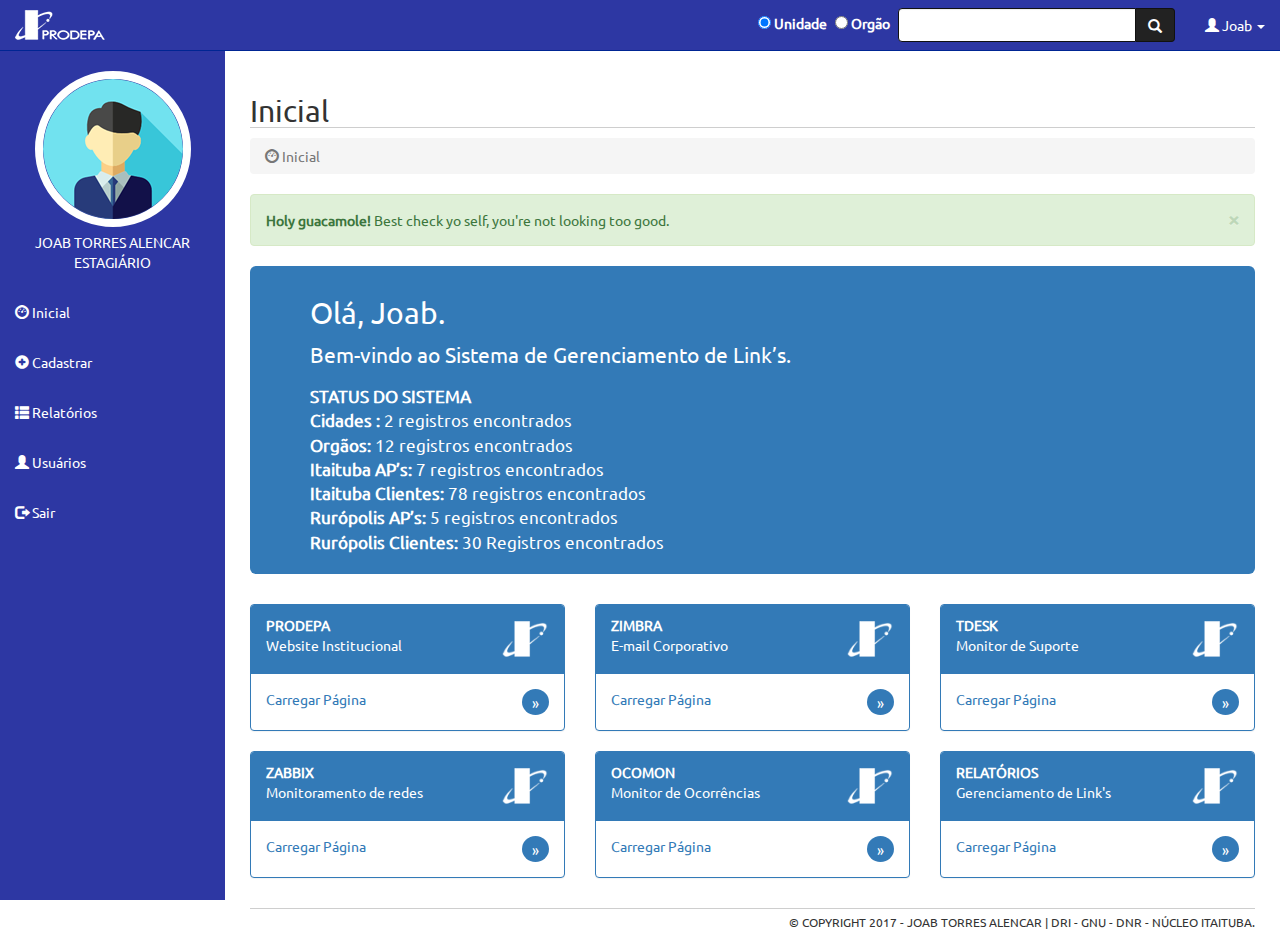
==== commit d3f6421c: "Inserindo marcacao html para exibir alertas" ====
--- a/index.html
+++ b/index.html
@@ -150,6 +150,12 @@
                     <!--FIM pagina-header-->
                     <div class="row">
                         <div class="col-sm-12 col-md-12 col-lg-12">
+                            <div class="alert alert-success alert-dismissible fade in" role="alert">
+                                <button type="button" class="close" data-dismiss="alert" aria-label="Close"><span aria-hidden="true">×</span></button>
+                                <strong>Holy guacamole!</strong> Best check yo self, you're not looking too good.
+                            </div>
+                        </div>
+                        <div class="col-sm-12 col-md-12 col-lg-12">
                             <div class="jumbotron">
                                 <h2>Olá, Joab.</h2>
                                 <p>Bem-vindo ao Sistema de Gerenciamento de Link’s.</p>
@@ -172,7 +178,7 @@
                                             <div class="text-uppercase font-bold">PRODEPA</div>
                                             <div>Website Institucional</div>
                                         </div>
-                                       <div class="col-xs-3">
+                                        <div class="col-xs-3">
                                             <img src="imagens/panel_icon.png" class="img-right img-responsive" alt="PRODEPA - LOGOTIPO"/>
                                         </div>
                                     </div>
@@ -191,7 +197,7 @@
                                             <div class="text-uppercase font-bold">ZIMBRA</div>
                                             <div>E-mail Corporativo</div>
                                         </div>
-                                       <div class="col-xs-3">
+                                        <div class="col-xs-3">
                                             <img src="imagens/panel_icon.png" class="img-right img-responsive" alt="PRODEPA - LOGOTIPO"/>
                                         </div>
                                     </div>
@@ -209,7 +215,7 @@
                                             <div class="text-uppercase font-bold">TDESK</div>
                                             <div>Monitor de Suporte</div>
                                         </div>
-                                       <div class="col-xs-3">
+                                        <div class="col-xs-3">
                                             <img src="imagens/panel_icon.png" class="img-right img-responsive" alt="PRODEPA - LOGOTIPO"/>
                                         </div>
                                     </div>
@@ -227,7 +233,7 @@
                                             <div class="text-uppercase font-bold">ZABBIX</div>
                                             <div>Monitoramento de redes</div>
                                         </div>
-                                       <div class="col-xs-3">
+                                        <div class="col-xs-3">
                                             <img src="imagens/panel_icon.png" class="img-right img-responsive" alt="PRODEPA - LOGOTIPO"/>
                                         </div>
                                     </div>
@@ -245,7 +251,7 @@
                                             <div class="text-uppercase font-bold">OCOMON</div>
                                             <div>Monitor de Ocorrências</div>
                                         </div>
-                                       <div class="col-xs-3">
+                                        <div class="col-xs-3">
                                             <img src="imagens/panel_icon.png" class="img-right img-responsive" alt="PRODEPA - LOGOTIPO"/>
                                         </div>
                                     </div>
@@ -263,7 +269,7 @@
                                             <div class="text-uppercase font-bold">Relatórios</div>
                                             <div>Gerenciamento de Link's</div>
                                         </div>
-                                       <div class="col-xs-3">
+                                        <div class="col-xs-3">
                                             <img src="imagens/panel_icon.png" class="img-right img-responsive" alt="PRODEPA - LOGOTIPO"/>
                                         </div>
                                     </div>
@@ -292,7 +298,7 @@
         <!-- Inclui todos os plugins compilados (abaixo), ou inclua arquivos separadados se necessário -->
         <script src="js/bootstrap.min.js"></script>
         <script src="js/sgl.js"></script>
-        
+
         <!--MODAL - ESTRUTURA BÁSICA-->
         <section class="modal fade" id="modal_recupera" tabindex="-1" role="dialog">
             <article class="modal-dialog modal-md" role="document">
